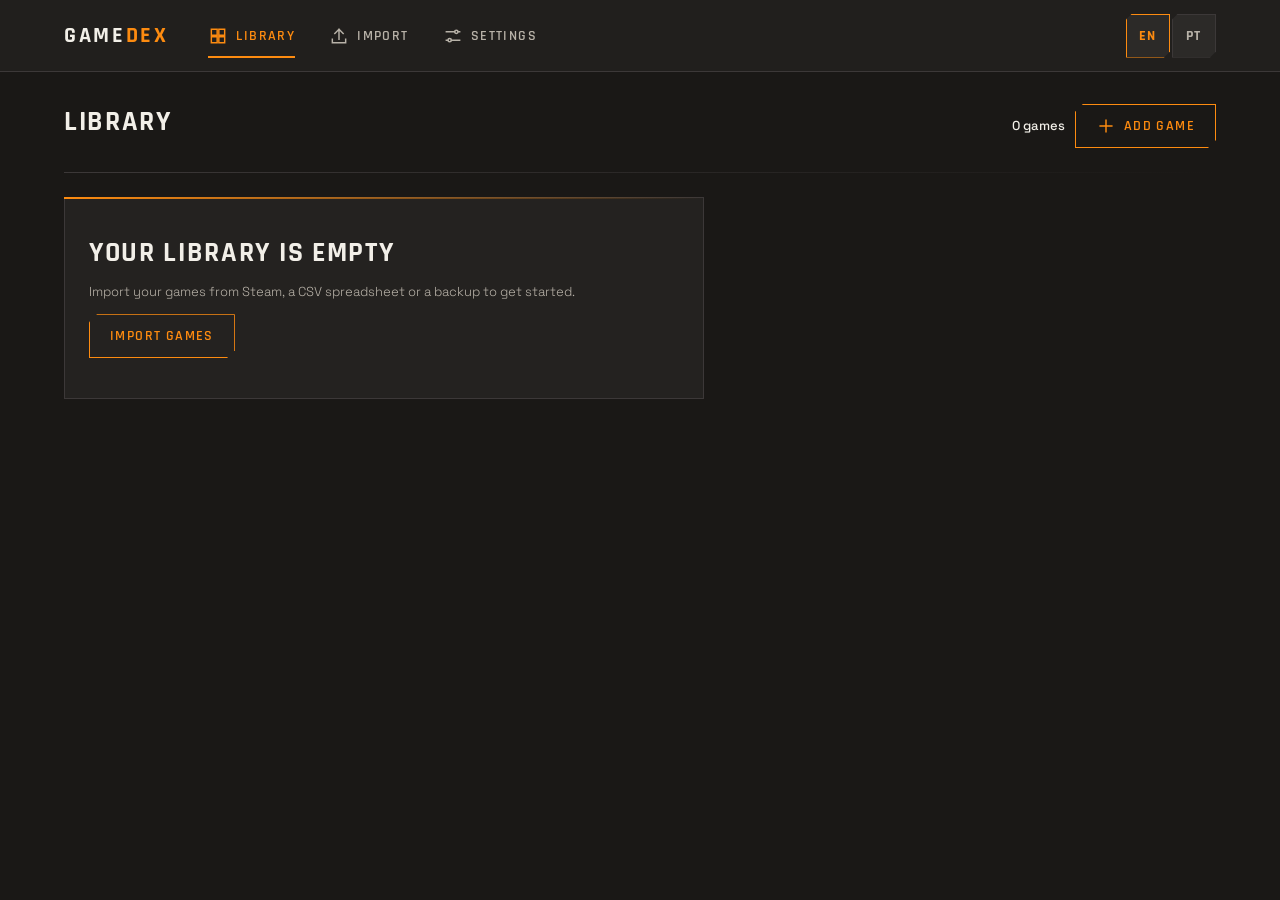
==== index.html @ 791f2aa4 "gamedex: app estático, Worker Steam e credenciais próprias do usuário Co-Authored-By: Claude Sonnet " ====
<!doctype html>
<html lang="pt-BR" data-theme="dark">
<head>
  <meta charset="utf-8">
  <meta name="viewport" content="width=device-width, initial-scale=1">
  <title>Gamedex</title>
  <link rel="preconnect" href="https://fonts.googleapis.com">
  <link rel="preconnect" href="https://fonts.gstatic.com" crossorigin>
  <link href="https://fonts.googleapis.com/css2?family=Rajdhani:wght@400;500;600;700&family=Space+Grotesk:wght@300;400;500;600&display=swap" rel="stylesheet">
  <link rel="stylesheet" href="css/tokens.css">
  <link rel="stylesheet" href="css/base.css">
  <link rel="stylesheet" href="css/components.css">
</head>
<body>
  <a class="skip-link" href="#view" data-i18n="app.skip"></a>

  <header class="nav">
    <a class="wordmark" href="#/">GAME<span>DEX</span></a>
    <nav class="nav__links" aria-label="" data-i18n-attr="aria-label:nav.label">
      <a class="nav-link" href="#/" data-route="library">
        <svg class="icon" viewBox="0 0 24 24" aria-hidden="true" focusable="false"><path d="M4 4h7v7H4zM13 4h7v7h-7zM4 13h7v7H4zM13 13h7v7h-7z"/></svg>
        <span data-i18n="nav.library"></span>
      </a>
      <a class="nav-link" href="#/import" data-route="import">
        <svg class="icon" viewBox="0 0 24 24" aria-hidden="true" focusable="false"><path d="M12 16V4M7 9l5-5 5 5M4 16v4h16v-4"/></svg>
        <span data-i18n="nav.import"></span>
      </a>
      <a class="nav-link" href="#/settings" data-route="settings">
        <svg class="icon" viewBox="0 0 24 24" aria-hidden="true" focusable="false"><path d="M4 7h10M18 7h2M4 17h2M10 17h10"/><circle cx="16" cy="7" r="2"/><circle cx="8" cy="17" r="2"/></svg>
        <span data-i18n="nav.settings"></span>
      </a>
    </nav>
    <div class="nav__right">
      <div class="lang-toggle" role="group">
        <button type="button" class="cut-a-6 is-chamfered" data-lang="en" aria-pressed="false">EN</button>
        <button type="button" class="cut-a-6 is-chamfered" data-lang="pt" aria-pressed="false">PT</button>
      </div>
    </div>
  </header>

  <div class="shell">
    <div class="shell__inner">
      <section id="filters" class="panel panel--live" hidden aria-label="" data-i18n-attr="aria-label:filters.title"></section>
      <main id="view" tabindex="-1"></main>
    </div>
  </div>

  <script type="module" src="js/app.js"></script>
</body>
</html>
---- css/tokens.css ----
/* ELLOS — tokens (tema único: escuro). Fonte: DESIGN-SYSTEM.md.
   Regra dura: CSS de componente nunca redefine um token. Sem @import/url(). */
:root {
  color-scheme: dark;

  /* Núcleo */
  --accent: #FD8B10;
  --accent-text: #FD8B10;
  --on-accent: #1A1816;
  --accent-dim: rgba(253, 139, 16, 0.12);

  /* Superfícies e texto */
  --bg: #1A1816;
  --bg-secondary: #211F1D;
  --surface: #242220;
  --surface-2: #2C2A28;
  --border: #3C3838;
  --border-strong: #FD8B10;
  --text-primary: #F2EFE8;
  --text-secondary: #B8B2A8;
  --text-muted: #918A83;

  /* Selos de loja — paleta categórica (L e C fixos, só a matiz varia) */
  --store-steam: oklch(0.78 0.115 250);
  --store-epic: oklch(0.78 0.115 305);
  --store-gog: oklch(0.78 0.115 25);
  --store-ubisoft: oklch(0.78 0.115 165);
  --store-ea: oklch(0.78 0.115 55);
  --store-amazon: oklch(0.78 0.115 130);
  --store-other: var(--text-muted);

  /* Tipografia */
  --font-display: 'Rajdhani', 'Arial Narrow', sans-serif;
  --font-body: 'Space Grotesk', system-ui, sans-serif;

  /* Espaçamento */
  --sp-1: 2px;  --sp-2: 4px;  --sp-3: 6px;  --sp-4: 8px;  --sp-5: 10px;
  --sp-6: 12px; --sp-7: 16px; --sp-8: 20px; --sp-9: 24px; --sp-10: 32px;
  --sp-11: 40px; --sp-12: 48px; --sp-13: 64px; --sp-14: 80px;

  /* Estrutura */
  --nav-h: 72px;
  --gutter: clamp(24px, 5vw, 80px);
  --section-gap: clamp(80px, 12vw, 160px);

  /* Movimento */
  --ease: cubic-bezier(0.25, 0.46, 0.45, 0.94);
  --dur: 0.3s;
  --dur-media: 0.6s;
}

@media (prefers-reduced-motion: reduce) {
  *, *::before, *::after {
    animation-duration: 0.01ms !important;
    animation-iteration-count: 1 !important;
    transition-duration: 0.01ms !important;
    scroll-behavior: auto !important;
  }
}
---- css/base.css ----
/* Reset, tipografia, layout, foco. */
*, *::before, *::after { box-sizing: border-box; }
* { margin: 0; }

html {
  background: var(--bg);
  color: var(--text-primary);
  -webkit-text-size-adjust: 100%;
}

body {
  min-height: 100vh;
  font-family: var(--font-body);
  font-weight: 300;
  font-size: 13px;
  line-height: 1.65;
  background-color: var(--bg);
}

img, svg { display: block; max-width: 100%; }
button, input, select, textarea { font: inherit; color: inherit; }
button { cursor: pointer; }
a { color: inherit; text-decoration: none; }
ul, ol { padding: 0; list-style: none; }
[hidden] { display: none !important; }

/* Foco — o chanfrado perde outline/box-shadow externo, então usa anel interno */
:focus-visible { outline: 2px solid var(--accent); outline-offset: 3px; }
.is-chamfered:focus-visible {
  outline: none;
  box-shadow: inset 0 0 0 2px var(--accent);
}

.visually-hidden {
  position: absolute; width: 1px; height: 1px; padding: 0; margin: -1px;
  overflow: hidden; clip: rect(0 0 0 0); white-space: nowrap; border: 0;
}

.skip-link {
  position: fixed; top: var(--sp-4); left: var(--sp-4); z-index: 100;
  padding: var(--sp-5) var(--sp-7);
  background: var(--surface-2); color: var(--accent-text);
  font: 700 14px/1 var(--font-display); letter-spacing: 0.1em; text-transform: uppercase;
  transform: translateY(-200%);
}
.skip-link:focus { transform: none; }

/* Tipografia */
.t-heading {
  font-family: var(--font-display); font-weight: 700; text-transform: uppercase;
  font-size: clamp(20px, 2.5vw, 28px); letter-spacing: 0.06em; line-height: 1.1;
}
.t-label {
  font-family: var(--font-display); font-weight: 600; text-transform: uppercase;
  font-size: 10px; letter-spacing: 0.14em; color: var(--accent-text);
}
.t-section {
  font-family: var(--font-display); font-weight: 700; text-transform: uppercase;
  font-size: 11px; letter-spacing: 0.18em; color: var(--accent-text);
}
.t-body { font-size: 13px; font-weight: 300; line-height: 1.65; color: var(--text-secondary); }
.t-data { font-size: 13px; font-weight: 500; color: var(--text-primary); }
.measure { max-width: 600px; }

/* Divisor de seção */
.divider { height: 1px; border: 0; background: linear-gradient(90deg, var(--border), transparent); }

/* Shell */
.nav {
  position: sticky; top: 0; z-index: 50;
  height: var(--nav-h);
  display: flex; align-items: center; justify-content: space-between; gap: var(--sp-9);
  padding-inline: var(--gutter);
  background-color: var(--bg-secondary);
  border-bottom: 1px solid var(--border);
}
.wordmark {
  font-family: var(--font-display); font-weight: 700; font-size: 22px;
  letter-spacing: 0.12em; text-transform: uppercase; line-height: 1;
  display: inline-flex; align-items: center; min-height: 44px;
}
.wordmark span { color: var(--accent-text); }
.nav__links { display: flex; align-items: stretch; gap: var(--sp-1); margin-inline-end: auto; }
.nav__right { display: flex; align-items: center; gap: var(--sp-7); }

.shell { padding-inline: var(--gutter); padding-block: var(--sp-10) var(--sp-13); }
.shell__inner { display: grid; grid-template-columns: minmax(0, 1fr); gap: var(--sp-9); max-width: 1400px; margin-inline: auto; }
.view { display: grid; grid-template-columns: minmax(0, 1fr); gap: var(--sp-9); align-content: start; min-width: 0; }
.view--narrow { max-width: 900px; }
.view-head { display: flex; align-items: baseline; justify-content: space-between; flex-wrap: wrap; gap: var(--sp-5) var(--sp-9); }
.view-head h1:focus { outline: none; }
.stack { display: grid; grid-template-columns: minmax(0, 1fr); gap: var(--sp-7); }
.row { display: flex; flex-wrap: wrap; align-items: center; gap: var(--sp-5); }

@media (max-width: 1100px) { .shell { padding-block: var(--sp-9) var(--sp-12); } }

/* Mobile: navegação vira barra inferior */
@media (max-width: 600px) {
  .nav { padding-inline: var(--sp-7); gap: var(--sp-5); }
  .wordmark { font-size: 20px; }
  .nav__links {
    position: fixed; inset: auto 0 0 0; z-index: 50; margin: 0;
    background-color: var(--bg-secondary); border-top: 1px solid var(--border);
  }
  .nav__links > * { flex: 1; }
  .shell { padding-inline: var(--sp-7); padding-bottom: calc(var(--sp-12) + 56px); }
}
---- css/components.css ----
/* Componentes ELLOS. Cantos = chanfro 45° via clip-path (corte A / corte B). */

/* ---- Cortes ---- */
.cut-a-4, .cut-a-6, .cut-a-8 {
  clip-path: polygon(
    var(--cut) 0%, 100% 0%,
    100% calc(100% - var(--cut)), calc(100% - var(--cut)) 100%,
    0% 100%, 0% var(--cut)
  );
}
.cut-a-4 { --cut: 4px; }
.cut-a-6 { --cut: 6px; }
.cut-a-8 { --cut: 8px; }
.cut-b-24 {
  clip-path: polygon(0 0, calc(100% - 24px) 0, 100% 24px, 100% 100%, 24px 100%, 0 calc(100% - 24px));
}

/* ---- Botão ---- */
.btn {
  display: inline-flex; align-items: center; justify-content: center; gap: var(--sp-4);
  min-height: 44px; min-width: 44px; padding: 0 var(--sp-8);
  font-family: var(--font-display); font-weight: 600; font-size: 14px;
  letter-spacing: 0.1em; text-transform: uppercase; line-height: 1;
  color: var(--text-primary);
  background-color: var(--surface-2);
  border: 1px solid var(--border);
  transition: background-color var(--dur) var(--ease), border-color var(--dur) var(--ease), color var(--dur) var(--ease);
}
.btn:hover { background-color: var(--accent-dim); border-color: var(--accent); }
.btn--primary { color: var(--accent-text); background-color: transparent; border-color: var(--accent); }
.btn--primary:hover { background-color: var(--accent-dim); }
.btn--ghost { background-color: transparent; border-color: transparent; }
.btn--ghost:hover { border-color: var(--border); background-color: var(--accent-dim); }
.btn:disabled, .btn[aria-disabled="true"] { opacity: 0.45; cursor: not-allowed; }
.btn:disabled:hover { background-color: var(--surface-2); border-color: var(--border); }
.btn--icon { padding: 0; width: 44px; }
.btn[aria-pressed="true"] { color: var(--accent-text); border-color: var(--accent); }

/* ---- Ícones ---- */
.icon { width: 20px; height: 20px; flex: none; fill: none; stroke: currentColor; stroke-width: 1.75; stroke-linecap: square; stroke-linejoin: miter; }
.icon--fill { fill: currentColor; stroke: none; }

/* ---- Nav link ---- */
.nav-link {
  position: relative; display: inline-flex; align-items: center; justify-content: center; gap: var(--sp-4);
  min-height: 44px; min-width: 44px; padding: 0 var(--sp-7);
  font-family: var(--font-display); font-weight: 600; font-size: 14px;
  letter-spacing: 0.1em; text-transform: uppercase; line-height: 1;
  color: var(--text-secondary);
  transition: color var(--dur) var(--ease), background-color var(--dur) var(--ease);
}
.nav-link:hover { color: var(--text-primary); background-color: var(--accent-dim); }
.nav-link[aria-current="page"] { color: var(--accent-text); }
.nav-link[aria-current="page"]::after {
  content: ""; position: absolute; left: var(--sp-7); right: var(--sp-7); bottom: 0; height: 2px; background: var(--accent);
}
@media (max-width: 600px) {
  .nav-link { flex-direction: column; gap: var(--sp-2); min-height: 56px; font-size: 10px; letter-spacing: 0.14em; padding: 0 var(--sp-3); }
  .nav-link[aria-current="page"]::after { top: 0; bottom: auto; left: 0; right: 0; }
}

/* ---- Toggle EN | PT ---- */
.lang-toggle { display: inline-flex; gap: var(--sp-1); }
.lang-toggle button {
  min-height: 44px; min-width: 44px; padding: 0 var(--sp-5);
  font-family: var(--font-display); font-weight: 700; font-size: 14px; letter-spacing: 0.1em; line-height: 1;
  color: var(--text-secondary); background-color: var(--surface-2); border: 1px solid var(--border);
  transition: color var(--dur) var(--ease), border-color var(--dur) var(--ease), background-color var(--dur) var(--ease);
}
.lang-toggle button:hover { background-color: var(--accent-dim); }
.lang-toggle button[aria-pressed="true"] { color: var(--accent-text); border-color: var(--accent); }
@media (max-width: 600px) { .lang-toggle button { padding: 0 var(--sp-3); } }

/* ---- Chip / selo ---- */
.chip {
  display: inline-flex; align-items: center; gap: var(--sp-3);
  height: 22px; padding: 0 var(--sp-4);
  font-family: var(--font-display); font-weight: 700; font-size: 10px; letter-spacing: 0.14em; text-transform: uppercase; line-height: 1;
  color: var(--text-secondary); background-color: transparent; border: 1px solid var(--border);
  white-space: nowrap;
}
.chip--store {
  color: var(--store);
  background-color: color-mix(in srgb, var(--store) 8%, transparent);
  border-color: color-mix(in srgb, var(--store) 32%, transparent);
}
.chip--steam { --store: var(--store-steam); }
.chip--epic { --store: var(--store-epic); }
.chip--gog { --store: var(--store-gog); }
.chip--ubisoft { --store: var(--store-ubisoft); }
.chip--ea { --store: var(--store-ea); }
.chip--amazon { --store: var(--store-amazon); }
.chip--other { --store: var(--store-other); }
.chip--playing { color: var(--accent-text); border-color: var(--accent); }

/* Chip de filtro (botão, alvo 44px) */
.chip-btn {
  display: inline-flex; align-items: center; gap: var(--sp-4);
  min-height: 44px; padding: 0 var(--sp-7);
  font-family: var(--font-display); font-weight: 700; font-size: 12px; letter-spacing: 0.12em; text-transform: uppercase; line-height: 1;
  color: var(--text-secondary); background-color: transparent; border: 1px solid var(--border);
  transition: color var(--dur) var(--ease), border-color var(--dur) var(--ease), background-color var(--dur) var(--ease);
}
.chip-btn:hover { background-color: var(--accent-dim); }
.chip-btn[aria-pressed="true"] { color: var(--accent-text); border-color: var(--accent); }
.chip-btn__count { font-family: var(--font-body); font-weight: 500; font-size: 11px; letter-spacing: 0; color: var(--text-muted); }

/* ---- Campo ---- */
.field { display: grid; gap: var(--sp-3); }
.field__label { font-family: var(--font-display); font-weight: 600; font-size: 10px; letter-spacing: 0.14em; text-transform: uppercase; color: var(--accent-text); }
.field__error { font-size: 13px; color: var(--text-primary); }
.input {
  width: 100%; min-height: 44px; padding: 0 var(--sp-7);
  font-family: var(--font-body); font-weight: 400; font-size: 14px;
  color: var(--text-primary); background-color: var(--surface); border: 1px solid var(--border);
  transition: border-color var(--dur) var(--ease), background-color var(--dur) var(--ease);
}
.input::placeholder { color: var(--text-muted); opacity: 1; }
.input:hover { border-color: var(--text-muted); }
.input[aria-invalid="true"] { border-color: var(--accent); }

/* ---- Painéis (quadrados) ---- */
.panel { position: relative; background-color: var(--surface); border: 1px solid var(--border); padding: var(--sp-9); }
.panel--live::before {
  content: ""; position: absolute; top: -1px; left: -1px; right: -1px; height: 2px;
  background: linear-gradient(90deg, var(--accent), transparent);
}

/* ---- Card + grade (gap 2px) ---- */
.grid { display: grid; gap: 2px; grid-template-columns: repeat(auto-fill, minmax(168px, 1fr)); }
.card {
  position: relative; display: flex; flex-direction: column; min-width: 0; overflow: hidden;
  background-color: var(--surface); border: 1px solid var(--border);
  transition: border-color var(--dur) var(--ease), background-color var(--dur) var(--ease);
}
.card::before {
  content: ""; position: absolute; top: 0; left: 0; z-index: 2; width: 24px; height: 24px;
  background: var(--accent); clip-path: polygon(0 0, 100% 0, 0 100%);
  opacity: 0; transition: opacity var(--dur) var(--ease); pointer-events: none;
}
.card:hover, .card:focus-within { background-color: var(--surface-2); }
.card:hover::before, .card:focus-within::before { opacity: 1; }
.card__cover { position: relative; aspect-ratio: 2 / 3; overflow: hidden; background-color: var(--bg-secondary); }
.card__cover img { width: 100%; height: 100%; object-fit: cover; transition: transform var(--dur-media) var(--ease); }
.card:hover .card__cover img, .card:focus-within .card__cover img { transform: scale(1.04); }
.card__body { display: grid; gap: var(--sp-4); padding: var(--sp-6) var(--sp-6) var(--sp-7); }
.card__title {
  font-family: var(--font-display); font-weight: 700; font-size: 15px; letter-spacing: 0.06em; text-transform: uppercase; line-height: 1.15;
  display: -webkit-box; -webkit-line-clamp: 2; -webkit-box-orient: vertical; overflow: hidden; overflow-wrap: anywhere;
}
.card__meta { display: flex; flex-wrap: wrap; gap: var(--sp-2); }
.card__link { position: absolute; inset: 0; z-index: 1; }

/* Placeholder de capa ausente — único preenchimento laranja cheio permitido */
.cover-ph {
  width: 100%; height: 100%; display: grid; place-items: center; padding: var(--sp-7);
  background-color: var(--accent); color: var(--on-accent); text-align: center;
  font-family: var(--font-display); font-weight: 700; font-size: 18px; letter-spacing: 0.06em; text-transform: uppercase; line-height: 1.1;
  overflow-wrap: anywhere;
}

/* ---- Estados de tela ---- */
.state { display: grid; justify-items: start; gap: var(--sp-6); padding: var(--sp-11) var(--sp-9); max-width: 640px; }
.state__title { font-family: var(--font-display); font-weight: 700; font-size: clamp(20px, 2.5vw, 28px); letter-spacing: 0.06em; text-transform: uppercase; line-height: 1.1; }
.loader { position: relative; height: 2px; width: 100%; max-width: 240px; background: linear-gradient(90deg, var(--border), transparent); overflow: hidden; }
.loader::after {
  content: ""; position: absolute; inset: 0 auto 0 0; width: 40%; background: var(--accent);
  animation: scan 2s linear infinite;
}
@keyframes scan { from { transform: translateX(-100%); } to { transform: translateX(250%); } }

/* ---- Notas (estrelas) ---- */
.stars { display: inline-flex; gap: var(--sp-1); color: var(--accent-text); }
.stars .icon { width: 16px; height: 16px; }
.stars .is-off { color: var(--border); }

.card__fav { position: absolute; top: var(--sp-4); right: var(--sp-4); z-index: 1; color: var(--accent-text); }
.card__fav .icon { width: 16px; height: 16px; }
.chip__count { font-family: var(--font-body); font-weight: 500; letter-spacing: 0; }

/* ---- Filtros ---- */
.filters { display: grid; gap: var(--sp-7); }
.filters__top { display: grid; grid-template-columns: minmax(0, 1fr) auto; gap: var(--sp-7); align-items: end; }
.search { position: relative; }
.search .icon { position: absolute; left: var(--sp-6); top: 50%; transform: translateY(-50%); color: var(--text-muted); pointer-events: none; }
.search .input { padding-left: var(--sp-12); }
.fgroup { display: grid; gap: var(--sp-3); }
.filters__foot { justify-content: space-between; }
select.input { width: auto; min-width: 160px; }
.dir-icon { transition: transform var(--dur) var(--ease); }
.is-asc .dir-icon { transform: rotate(180deg); }
.more-icon { transition: transform var(--dur) var(--ease); }
[data-role="more"][aria-expanded="true"] .more-icon { transform: rotate(180deg); }
@media (max-width: 600px) { .filters__top { grid-template-columns: minmax(0, 1fr); } select.input { flex: 1; } }

/* ---- Detalhe / formulário ---- */
.detail { display: grid; grid-template-columns: minmax(0, 1fr); gap: var(--sp-10); align-items: start; }
@media (min-width: 900px) { .detail { grid-template-columns: 280px minmax(0, 1fr); } .detail__side { position: sticky; top: calc(var(--nav-h) + var(--sp-9)); } }
.detail__side { display: grid; gap: var(--sp-7); }
.detail__main { max-width: 760px; }
.detail__cover { aspect-ratio: 2 / 3; max-width: 280px; background-color: var(--bg-secondary); overflow: hidden; }
.detail__cover img { width: 100%; height: 100%; object-fit: cover; }
.fgrid { display: grid; grid-template-columns: repeat(auto-fit, minmax(180px, 1fr)); gap: var(--sp-7); }
.input--area { padding: var(--sp-5) var(--sp-7); resize: vertical; line-height: 1.65; }
.status-line { min-height: 1.65em; }
.own, .linkrow { display: grid; gap: var(--sp-6); padding: var(--sp-7); background-color: var(--surface); border: 1px solid var(--border); }
.own { grid-template-columns: repeat(auto-fit, minmax(150px, 1fr)); align-items: end; }
.own > .row, .own > .own__last { grid-column: 1 / -1; }
.linkrow { grid-template-columns: repeat(auto-fit, minmax(150px, 1fr)) 44px; align-items: end; }
.rating { display: flex; flex-wrap: wrap; align-items: center; gap: var(--sp-1); }
.rating__star { display: grid; place-items: center; width: 44px; height: 44px; padding: 0; color: var(--accent-text); background-color: transparent; border: 1px solid var(--border); transition: background-color var(--dur) var(--ease); }
.rating__star:hover { background-color: var(--accent-dim); }
.rating__star .icon { width: 20px; height: 20px; }
.rating__star[aria-checked="false"] .icon { color: var(--text-muted); }
.cover-results { display: grid; gap: var(--sp-2); }
.cover-pick { display: grid; grid-template-columns: 44px minmax(0, 1fr); gap: var(--sp-5); align-items: center; min-height: 66px; padding: 0; text-align: left; color: var(--text-primary); background-color: var(--surface); border: 1px solid var(--border); }
.cover-pick:hover { background-color: var(--accent-dim); border-color: var(--accent); }
.cover-pick img { width: 44px; height: 66px; object-fit: cover; }
.cover-pick span { padding-right: var(--sp-5); font-size: 13px; font-weight: 500; overflow-wrap: anywhere; }
.confirm { display: grid; gap: var(--sp-6); }

/* ---- Importar / Ajustes ---- */
.stats { display: grid; grid-template-columns: repeat(auto-fit, minmax(120px, 1fr)); gap: 2px; }
.stat { display: grid; gap: var(--sp-2); padding: var(--sp-7); background-color: var(--surface-2); border: 1px solid var(--border); }
.stat__n { font-family: var(--font-display); font-weight: 700; font-size: 28px; letter-spacing: 0.06em; line-height: 1; }
.errlist { display: grid; gap: var(--sp-1); max-height: 280px; overflow: auto; }
.errlist li { padding: var(--sp-4) var(--sp-6); background-color: var(--bg-secondary); border-left: 2px solid var(--border); }
.bar { height: 2px; background: var(--border); }
.bar span { display: block; height: 100%; background: var(--accent); transition: width var(--dur) var(--ease); }
.choice { display: flex; gap: var(--sp-6); align-items: flex-start; min-height: 44px; padding: var(--sp-6) var(--sp-7); background-color: var(--surface); border: 1px solid var(--border); cursor: pointer; }
.choice:has(input:checked) { border-color: var(--accent); }
.choice input { width: 20px; height: 20px; margin: 2px 0 0; accent-color: var(--accent); flex: none; }
.choice > span { display: grid; gap: var(--sp-1); }
.choice__title { font-family: var(--font-display); font-weight: 700; font-size: 14px; letter-spacing: 0.1em; text-transform: uppercase; }
.warn { display: flex; align-items: center; gap: var(--sp-4); font-weight: 500; color: var(--accent-text); }
.flip { transform: rotate(180deg); }
.state--error { padding: var(--sp-9); background-color: var(--surface); border: 1px solid var(--border); border-left: 2px solid var(--accent); }
.field__error { display: flex; align-items: center; gap: var(--sp-4); }
label.btn { cursor: pointer; }
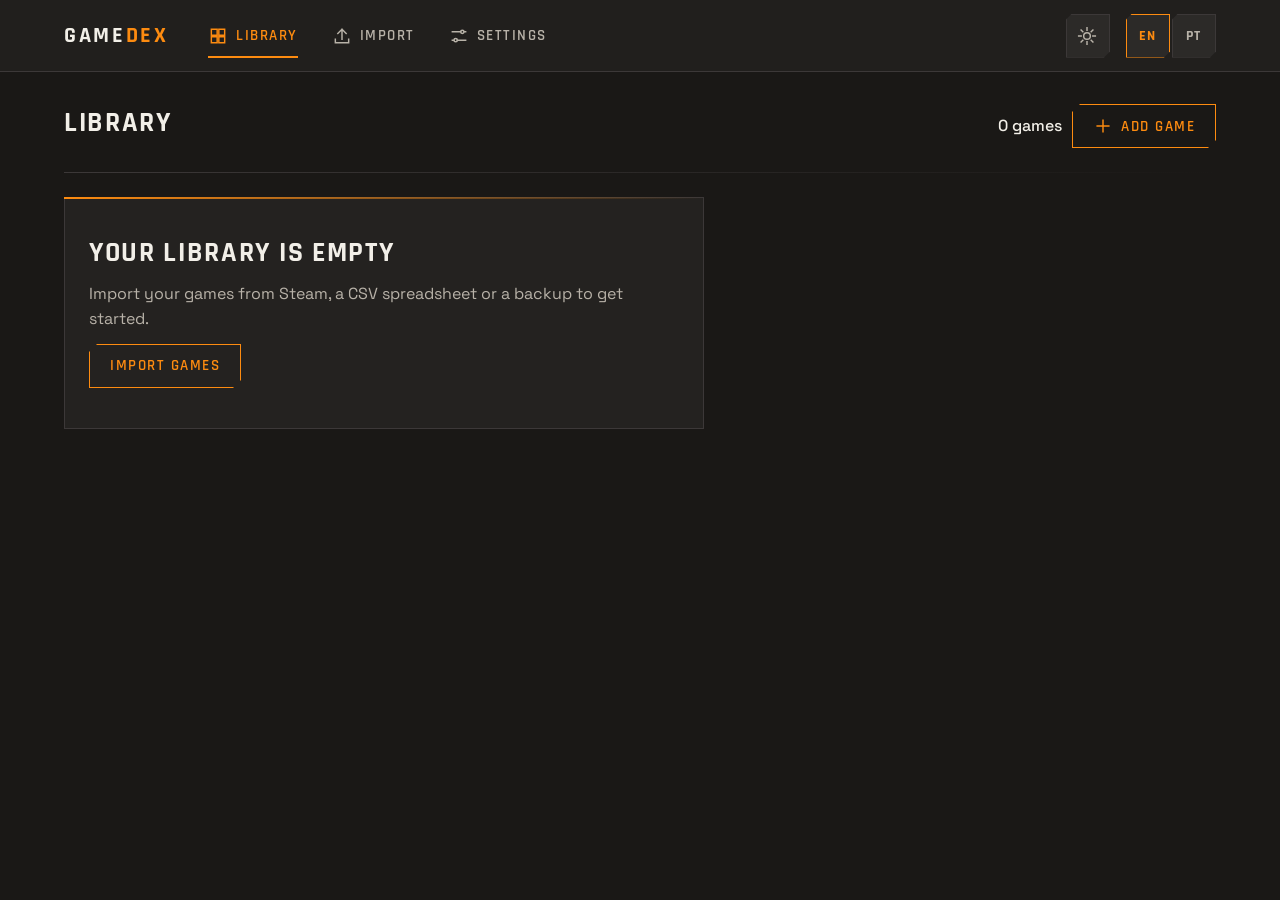
==== commit d74c53ea: "Tema claro com alternância e escolha salva no backup Co-Authored-By: Claude Sonnet 5.5 <noreply@anth" ====
--- a/index.html
+++ b/index.html
@@ -4,6 +4,7 @@
   <meta charset="utf-8">
   <meta name="viewport" content="width=device-width, initial-scale=1">
   <title>Gamedex</title>
+  <script>try{var t=localStorage.getItem('portfolio-theme');if(t==='light'||t==='dark')document.documentElement.setAttribute('data-theme',t)}catch(e){}</script>
   <link rel="preconnect" href="https://fonts.googleapis.com">
   <link rel="preconnect" href="https://fonts.gstatic.com" crossorigin>
   <link href="https://fonts.googleapis.com/css2?family=Rajdhani:wght@400;500;600;700&family=Space+Grotesk:wght@300;400;500;600&display=swap" rel="stylesheet">
@@ -31,6 +32,7 @@
       </a>
     </nav>
     <div class="nav__right">
+      <div class="seg-toggle"><button type="button" class="cut-a-6 is-chamfered" data-theme-toggle aria-pressed="false"></button></div>
       <div class="lang-toggle" role="group">
         <button type="button" class="cut-a-6 is-chamfered" data-lang="en" aria-pressed="false">EN</button>
         <button type="button" class="cut-a-6 is-chamfered" data-lang="pt" aria-pressed="false">PT</button>
--- a/css/tokens.css
+++ b/css/tokens.css
@@ -1,4 +1,4 @@
-/* ELLOS — tokens (tema único: escuro). Fonte: DESIGN-SYSTEM.md.
+/* ELLOS — tokens (escuro por padrão; claro em [data-theme="light"]). Fonte: DESIGN-SYSTEM.md.
    Regra dura: CSS de componente nunca redefine um token. Sem @import/url(). */
 :root {
   color-scheme: dark;
@@ -18,7 +18,7 @@
   --border-strong: #FD8B10;
   --text-primary: #F2EFE8;
   --text-secondary: #B8B2A8;
-  --text-muted: #918A83;
+  --text-muted: #A39C94;
 
   /* Selos de loja — paleta categórica (L e C fixos, só a matiz varia) */
   --store-steam: oklch(0.78 0.115 250);
@@ -47,6 +47,33 @@
   --ease: cubic-bezier(0.25, 0.46, 0.45, 0.94);
   --dur: 0.3s;
   --dur-media: 0.6s;
+
+  /* Fundo atrás de modais */
+  --overlay: rgba(26, 24, 22, 0.82);
+}
+
+/* Tema claro. Mesmos nomes de token, só os valores mudam. `--accent-text` fica mais escuro que o laranja da marca
+   (#FD8B10 sobre o fundo claro dá 2:1, ilegível): #9A4F00 passa de 4,5:1 em todas as superfícies. Traços e
+   preenchimentos continuam no laranja da marca. */
+:root[data-theme="light"] {
+  color-scheme: light;
+  --accent-text: #9A4F00;
+  --bg: #F0EEEB;
+  --bg-secondary: #E4E2DE;
+  --surface: #FFFFFF;
+  --surface-2: #E8E5E0;
+  --border: #C8C4BC;
+  --border-strong: #3C3838;
+  --text-primary: #1A1816;
+  --text-secondary: #3C3838;
+  --text-muted: #635F5B;
+  --store-steam: oklch(0.50 0.105 250);
+  --store-epic: oklch(0.50 0.105 305);
+  --store-gog: oklch(0.50 0.105 25);
+  --store-ubisoft: oklch(0.50 0.105 165);
+  --store-ea: oklch(0.50 0.105 55);
+  --store-amazon: oklch(0.50 0.105 130);
+  --overlay: rgba(26, 24, 22, 0.55);
 }
 
 @media (prefers-reduced-motion: reduce) {
--- a/css/base.css
+++ b/css/base.css
@@ -11,9 +11,9 @@
 body {
   min-height: 100vh;
   font-family: var(--font-body);
-  font-weight: 300;
-  font-size: 13px;
-  line-height: 1.65;
+  font-weight: 400;
+  font-size: 16px;
+  line-height: 1.6;
   background-color: var(--bg);
 }
 
@@ -52,14 +52,16 @@
 }
 .t-label {
   font-family: var(--font-display); font-weight: 600; text-transform: uppercase;
-  font-size: 10px; letter-spacing: 0.14em; color: var(--accent-text);
+  font-size: 12px; letter-spacing: 0.12em; color: var(--accent-text);
 }
 .t-section {
   font-family: var(--font-display); font-weight: 700; text-transform: uppercase;
-  font-size: 11px; letter-spacing: 0.18em; color: var(--accent-text);
+  font-size: 14px; letter-spacing: 0.12em; color: var(--accent-text);
 }
-.t-body { font-size: 13px; font-weight: 300; line-height: 1.65; color: var(--text-secondary); }
-.t-data { font-size: 13px; font-weight: 500; color: var(--text-primary); }
+.t-body { font-size: 16px; font-weight: 400; line-height: 1.6; color: var(--text-secondary); }
+.t-data { font-size: 16px; font-weight: 500; color: var(--text-primary); }
+/* Dica / aviso / status: frase de verdade, em corpo normal (nunca caixa-alta de 10px). */
+.t-hint { font-size: 14px; font-weight: 400; line-height: 1.55; color: var(--text-secondary); }
 .measure { max-width: 600px; }
 
 /* Divisor de seção */
--- a/css/components.css
+++ b/css/components.css
@@ -19,7 +19,7 @@
 .btn {
   display: inline-flex; align-items: center; justify-content: center; gap: var(--sp-4);
   min-height: 44px; min-width: 44px; padding: 0 var(--sp-8);
-  font-family: var(--font-display); font-weight: 600; font-size: 14px;
+  font-family: var(--font-display); font-weight: 600; font-size: 15px;
   letter-spacing: 0.1em; text-transform: uppercase; line-height: 1;
   color: var(--text-primary);
   background-color: var(--surface-2);
@@ -44,7 +44,7 @@
 .nav-link {
   position: relative; display: inline-flex; align-items: center; justify-content: center; gap: var(--sp-4);
   min-height: 44px; min-width: 44px; padding: 0 var(--sp-7);
-  font-family: var(--font-display); font-weight: 600; font-size: 14px;
+  font-family: var(--font-display); font-weight: 600; font-size: 15px;
   letter-spacing: 0.1em; text-transform: uppercase; line-height: 1;
   color: var(--text-secondary);
   transition: color var(--dur) var(--ease), background-color var(--dur) var(--ease);
@@ -55,27 +55,27 @@
   content: ""; position: absolute; left: var(--sp-7); right: var(--sp-7); bottom: 0; height: 2px; background: var(--accent);
 }
 @media (max-width: 600px) {
-  .nav-link { flex-direction: column; gap: var(--sp-2); min-height: 56px; font-size: 10px; letter-spacing: 0.14em; padding: 0 var(--sp-3); }
+  .nav-link { flex-direction: column; gap: var(--sp-2); min-height: 56px; font-size: 12px; letter-spacing: 0.1em; padding: 0 var(--sp-3); }
   .nav-link[aria-current="page"]::after { top: 0; bottom: auto; left: 0; right: 0; }
 }
 
 /* ---- Toggle EN | PT ---- */
-.lang-toggle { display: inline-flex; gap: var(--sp-1); }
-.lang-toggle button {
+.lang-toggle, .seg-toggle { display: inline-flex; gap: var(--sp-1); }
+.lang-toggle button, .seg-toggle button {
   min-height: 44px; min-width: 44px; padding: 0 var(--sp-5);
   font-family: var(--font-display); font-weight: 700; font-size: 14px; letter-spacing: 0.1em; line-height: 1;
   color: var(--text-secondary); background-color: var(--surface-2); border: 1px solid var(--border);
   transition: color var(--dur) var(--ease), border-color var(--dur) var(--ease), background-color var(--dur) var(--ease);
 }
-.lang-toggle button:hover { background-color: var(--accent-dim); }
-.lang-toggle button[aria-pressed="true"] { color: var(--accent-text); border-color: var(--accent); }
-@media (max-width: 600px) { .lang-toggle button { padding: 0 var(--sp-3); } }
+.lang-toggle button:hover, .seg-toggle button:hover { background-color: var(--accent-dim); }
+.lang-toggle button[aria-pressed="true"], .seg-toggle button[aria-pressed="true"] { color: var(--accent-text); border-color: var(--accent); }
+@media (max-width: 600px) { .lang-toggle button, .seg-toggle button { padding: 0 var(--sp-3); } }
 
 /* ---- Chip / selo ---- */
 .chip {
   display: inline-flex; align-items: center; gap: var(--sp-3);
-  height: 22px; padding: 0 var(--sp-4);
-  font-family: var(--font-display); font-weight: 700; font-size: 10px; letter-spacing: 0.14em; text-transform: uppercase; line-height: 1;
+  height: 26px; padding: 0 var(--sp-5);
+  font-family: var(--font-display); font-weight: 700; font-size: 12px; letter-spacing: 0.12em; text-transform: uppercase; line-height: 1;
   color: var(--text-secondary); background-color: transparent; border: 1px solid var(--border);
   white-space: nowrap;
 }
@@ -97,21 +97,21 @@
 .chip-btn {
   display: inline-flex; align-items: center; gap: var(--sp-4);
   min-height: 44px; padding: 0 var(--sp-7);
-  font-family: var(--font-display); font-weight: 700; font-size: 12px; letter-spacing: 0.12em; text-transform: uppercase; line-height: 1;
+  font-family: var(--font-display); font-weight: 700; font-size: 13px; letter-spacing: 0.1em; text-transform: uppercase; line-height: 1;
   color: var(--text-secondary); background-color: transparent; border: 1px solid var(--border);
   transition: color var(--dur) var(--ease), border-color var(--dur) var(--ease), background-color var(--dur) var(--ease);
 }
 .chip-btn:hover { background-color: var(--accent-dim); }
 .chip-btn[aria-pressed="true"] { color: var(--accent-text); border-color: var(--accent); }
-.chip-btn__count { font-family: var(--font-body); font-weight: 500; font-size: 11px; letter-spacing: 0; color: var(--text-muted); }
+.chip-btn__count { font-family: var(--font-body); font-weight: 500; font-size: 13px; letter-spacing: 0; color: var(--text-muted); }
 
 /* ---- Campo ---- */
 .field { display: grid; gap: var(--sp-3); }
-.field__label { font-family: var(--font-display); font-weight: 600; font-size: 10px; letter-spacing: 0.14em; text-transform: uppercase; color: var(--accent-text); }
-.field__error { font-size: 13px; color: var(--text-primary); }
+.field__label { font-family: var(--font-display); font-weight: 600; font-size: 12px; letter-spacing: 0.12em; text-transform: uppercase; color: var(--accent-text); }
+.field__error { font-size: 15px; color: var(--text-primary); }
 .input {
   width: 100%; min-height: 44px; padding: 0 var(--sp-7);
-  font-family: var(--font-body); font-weight: 400; font-size: 14px;
+  font-family: var(--font-body); font-weight: 400; font-size: 16px;
   color: var(--text-primary); background-color: var(--surface); border: 1px solid var(--border);
   transition: border-color var(--dur) var(--ease), background-color var(--dur) var(--ease);
 }
@@ -145,7 +145,7 @@
 .card:hover .card__cover img, .card:focus-within .card__cover img { transform: scale(1.04); }
 .card__body { display: grid; gap: var(--sp-4); padding: var(--sp-6) var(--sp-6) var(--sp-7); }
 .card__title {
-  font-family: var(--font-display); font-weight: 700; font-size: 15px; letter-spacing: 0.06em; text-transform: uppercase; line-height: 1.15;
+  font-family: var(--font-display); font-weight: 700; font-size: 16px; letter-spacing: 0.06em; text-transform: uppercase; line-height: 1.15;
   display: -webkit-box; -webkit-line-clamp: 2; -webkit-box-orient: vertical; overflow: hidden; overflow-wrap: anywhere;
 }
 .card__meta { display: flex; flex-wrap: wrap; gap: var(--sp-2); }
@@ -190,7 +190,9 @@
 .dir-icon { transition: transform var(--dur) var(--ease); }
 .is-asc .dir-icon { transform: rotate(180deg); }
 .more-icon { transition: transform var(--dur) var(--ease); }
-[data-role="more"][aria-expanded="true"] .more-icon { transform: rotate(180deg); }
+[data-role="more"][aria-expanded="true"] .more-icon, [data-role="adv"][aria-expanded="true"] .more-icon { transform: rotate(180deg); }
+[data-role="adv"] { justify-self: start; }
+[data-role="adv-count"] { color: var(--accent-text); font-weight: 700; }
 @media (max-width: 600px) { .filters__top { grid-template-columns: minmax(0, 1fr); } select.input { flex: 1; } }
 
 /* ---- Detalhe / formulário ---- */
@@ -216,7 +218,7 @@
 .cover-pick { display: grid; grid-template-columns: 44px minmax(0, 1fr); gap: var(--sp-5); align-items: center; min-height: 66px; padding: 0; text-align: left; color: var(--text-primary); background-color: var(--surface); border: 1px solid var(--border); }
 .cover-pick:hover { background-color: var(--accent-dim); border-color: var(--accent); }
 .cover-pick img { width: 44px; height: 66px; object-fit: cover; }
-.cover-pick span { padding-right: var(--sp-5); font-size: 13px; font-weight: 500; overflow-wrap: anywhere; }
+.cover-pick span { padding-right: var(--sp-5); font-size: 14px; font-weight: 500; overflow-wrap: anywhere; }
 .confirm { display: grid; gap: var(--sp-6); }
 
 /* ---- Importar / Ajustes ---- */
@@ -237,3 +239,24 @@
 .state--error { padding: var(--sp-9); background-color: var(--surface); border: 1px solid var(--border); border-left: 2px solid var(--accent); }
 .field__error { display: flex; align-items: center; gap: var(--sp-4); }
 label.btn { cursor: pointer; }
+
+/* ---- Guias em modal (help-modal.js): <dialog> nativo, quadrado, 1px, painel vivo ---- */
+.help-btn { justify-self: start; min-height: 32px; padding-block: 0; padding-inline: var(--sp-3); margin-left: calc(-1 * var(--sp-3)); }
+dialog.help {
+  position: fixed; inset: 0; margin: auto; width: min(640px, calc(100vw - 2 * var(--sp-7))); max-height: calc(100vh - 2 * var(--sp-7));
+  overflow: auto; display: grid; gap: var(--sp-8); padding: var(--sp-9);
+  background-color: var(--surface); color: var(--text-primary); border: 1px solid var(--border);
+}
+dialog.help::before { content: ""; position: absolute; top: -1px; left: -1px; right: -1px; height: 2px; background: linear-gradient(90deg, var(--accent), transparent); }
+dialog.help::backdrop { background-color: var(--overlay); }
+.help__head { display: flex; align-items: flex-start; justify-content: space-between; gap: var(--sp-7); }
+.help__steps { display: grid; gap: var(--sp-7); padding-left: var(--sp-9); margin: 0; }
+.help__steps li { display: grid; gap: var(--sp-4); padding-left: var(--sp-2); }
+.help__steps li::marker { font-family: var(--font-display); font-weight: 700; color: var(--accent-text); }
+.help__code { margin: 0; padding: var(--sp-5) var(--sp-6); background-color: var(--bg); border: 1px solid var(--border); overflow-x: auto; font: 500 14px/1.5 var(--font-body); color: var(--text-primary); }
+.help__link { color: var(--accent-text); text-decoration: underline; text-underline-offset: 3px; overflow-wrap: anywhere; }
+
+/* ---- Troca de tema: suprime transições por um frame (DESIGN-SYSTEM, applyTheme) ---- */
+.theme-switching, .theme-switching *, .theme-switching *::before, .theme-switching *::after { transition: none !important; }
+.seg-toggle { display: inline-flex; }
+.seg-toggle .icon { width: 20px; height: 20px; }
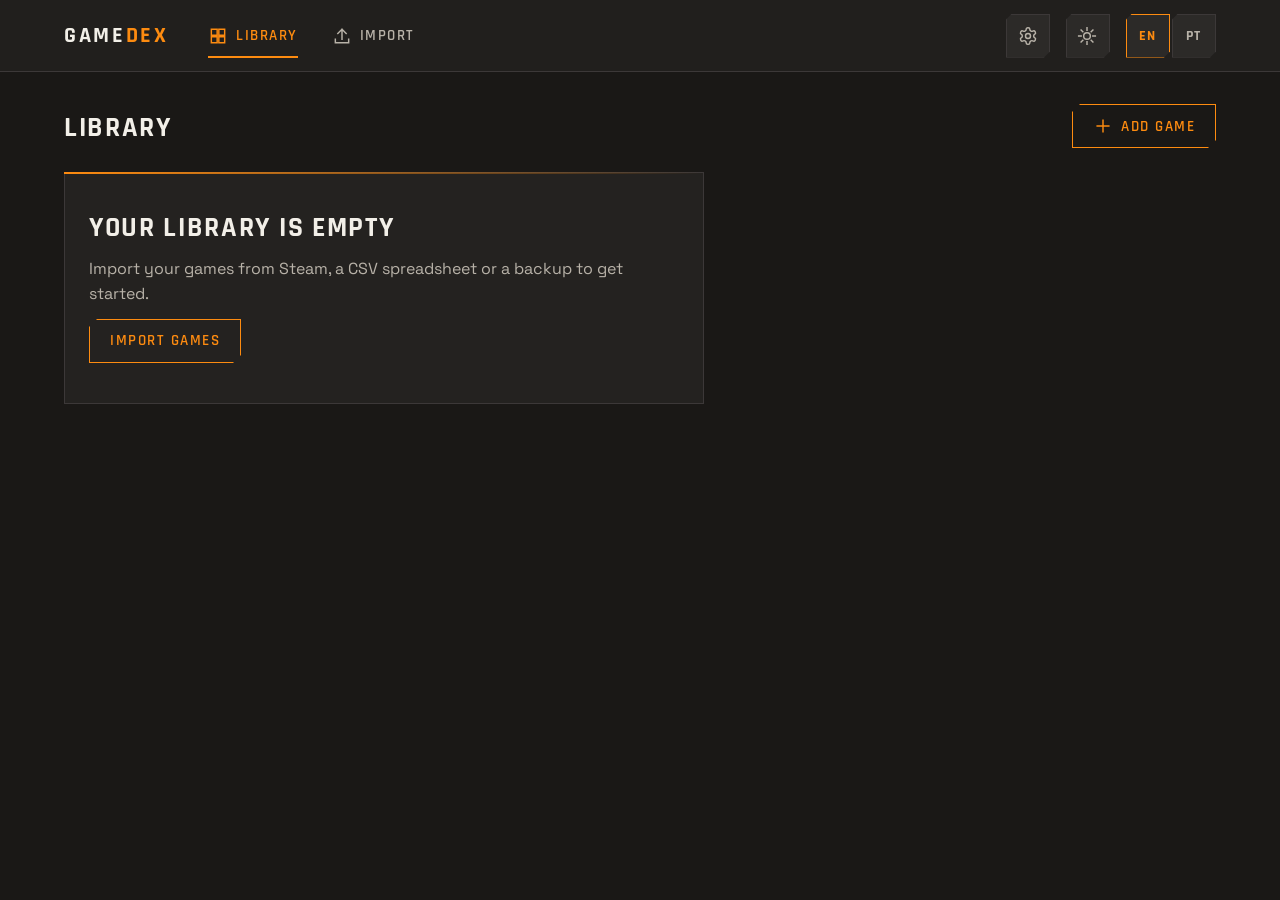
==== commit 3b9b8752: "Biblioteca: abas de loja sempre visiveis, ordenacao unificada, Filtros ao lado da busca, + Nova loja" ====
--- a/index.html
+++ b/index.html
@@ -26,12 +26,11 @@
         <svg class="icon" viewBox="0 0 24 24" aria-hidden="true" focusable="false"><path d="M12 16V4M7 9l5-5 5 5M4 16v4h16v-4"/></svg>
         <span data-i18n="nav.import"></span>
       </a>
-      <a class="nav-link" href="#/settings" data-route="settings">
-        <svg class="icon" viewBox="0 0 24 24" aria-hidden="true" focusable="false"><path d="M4 7h10M18 7h2M4 17h2M10 17h10"/><circle cx="16" cy="7" r="2"/><circle cx="8" cy="17" r="2"/></svg>
-        <span data-i18n="nav.settings"></span>
-      </a>
     </nav>
     <div class="nav__right">
+      <div class="seg-toggle"><a class="icon-link cut-a-6 is-chamfered" href="#/settings" data-route="settings" aria-label="" title="" data-i18n-attr="aria-label:nav.settings;title:nav.settings">
+        <svg class="icon" viewBox="0 0 24 24" aria-hidden="true" focusable="false"><path d="M12.22 2h-.44a2 2 0 0 0-2 2v.18a2 2 0 0 1-1 1.73l-.43.25a2 2 0 0 1-2 0l-.15-.08a2 2 0 0 0-2.73.73l-.22.38a2 2 0 0 0 .73 2.73l.15.1a2 2 0 0 1 1 1.72v.51a2 2 0 0 1-1 1.74l-.15.09a2 2 0 0 0-.73 2.73l.22.38a2 2 0 0 0 2.73.73l.15-.08a2 2 0 0 1 2 0l.43.25a2 2 0 0 1 1 1.73V20a2 2 0 0 0 2 2h.44a2 2 0 0 0 2-2v-.18a2 2 0 0 1 1-1.73l.43-.25a2 2 0 0 1 2 0l.15.08a2 2 0 0 0 2.73-.73l.22-.39a2 2 0 0 0-.73-2.73l-.15-.08a2 2 0 0 1-1-1.74v-.5a2 2 0 0 1 1-1.74l.15-.09a2 2 0 0 0 .73-2.73l-.22-.38a2 2 0 0 0-2.73-.73l-.15.08a2 2 0 0 1-2 0l-.43-.25a2 2 0 0 1-1-1.73V4a2 2 0 0 0-2-2z"/><circle cx="12" cy="12" r="3"/></svg>
+      </a></div>
       <div class="seg-toggle"><button type="button" class="cut-a-6 is-chamfered" data-theme-toggle aria-pressed="false"></button></div>
       <div class="lang-toggle" role="group">
         <button type="button" class="cut-a-6 is-chamfered" data-lang="en" aria-pressed="false">EN</button>
@@ -42,7 +41,6 @@
 
   <div class="shell">
     <div class="shell__inner">
-      <section id="filters" class="panel panel--live" hidden aria-label="" data-i18n-attr="aria-label:filters.title"></section>
       <main id="view" tabindex="-1"></main>
     </div>
   </div>
--- a/css/tokens.css
+++ b/css/tokens.css
@@ -28,6 +28,9 @@
   --store-ea: oklch(0.78 0.115 55);
   --store-amazon: oklch(0.78 0.115 130);
   --store-other: var(--text-muted);
+  /* Lojas criadas pelo usuário: mesmo brilho/croma das fixas, matiz vem do `--h` da loja (paleta fixa) */
+  --store-l: 0.78;
+  --store-c: 0.115;
 
   /* Tipografia */
   --font-display: 'Rajdhani', 'Arial Narrow', sans-serif;
@@ -73,6 +76,8 @@
   --store-ubisoft: oklch(0.50 0.105 165);
   --store-ea: oklch(0.50 0.105 55);
   --store-amazon: oklch(0.50 0.105 130);
+  --store-l: 0.50;
+  --store-c: 0.105;
   --overlay: rgba(26, 24, 22, 0.55);
 }
 
--- a/css/components.css
+++ b/css/components.css
@@ -67,6 +67,13 @@
   color: var(--text-secondary); background-color: var(--surface-2); border: 1px solid var(--border);
   transition: color var(--dur) var(--ease), border-color var(--dur) var(--ease), background-color var(--dur) var(--ease);
 }
+.icon-link {
+  display: inline-flex; align-items: center; justify-content: center; min-height: 44px; min-width: 44px;
+  color: var(--text-secondary); background-color: var(--surface-2); border: 1px solid var(--border);
+  transition: color var(--dur) var(--ease), border-color var(--dur) var(--ease), background-color var(--dur) var(--ease);
+}
+.icon-link:hover { background-color: var(--accent-dim); color: var(--text-primary); }
+.icon-link[aria-current="page"] { color: var(--accent-text); border-color: var(--accent); }
 .lang-toggle button:hover, .seg-toggle button:hover { background-color: var(--accent-dim); }
 .lang-toggle button[aria-pressed="true"], .seg-toggle button[aria-pressed="true"] { color: var(--accent-text); border-color: var(--accent); }
 @media (max-width: 600px) { .lang-toggle button, .seg-toggle button { padding: 0 var(--sp-3); } }
@@ -91,6 +98,7 @@
 .chip--ea { --store: var(--store-ea); }
 .chip--amazon { --store: var(--store-amazon); }
 .chip--other { --store: var(--store-other); }
+.chip--custom { --store: oklch(var(--store-l) var(--store-c) var(--h, 250)); }
 .chip--playing { color: var(--accent-text); border-color: var(--accent); }
 
 /* Chip de filtro (botão, alvo 44px) */
@@ -181,19 +189,24 @@
 /* ---- Filtros ---- */
 .filters { display: grid; gap: var(--sp-7); }
 .filters__top { display: grid; grid-template-columns: minmax(0, 1fr) auto; gap: var(--sp-7); align-items: end; }
+.filters__foot { display: flex; flex-wrap: wrap; align-items: center; justify-content: space-between; gap: var(--sp-5) var(--sp-9); padding-top: var(--sp-5); border-top: 1px solid var(--border); }
 .search { position: relative; }
 .search .icon { position: absolute; left: var(--sp-6); top: 50%; transform: translateY(-50%); color: var(--text-muted); pointer-events: none; }
 .search .input { padding-left: var(--sp-12); }
 .fgroup { display: grid; gap: var(--sp-3); }
-.filters__foot { justify-content: space-between; }
 select.input { width: auto; min-width: 160px; }
 .dir-icon { transition: transform var(--dur) var(--ease); }
 .is-asc .dir-icon { transform: rotate(180deg); }
 .more-icon { transition: transform var(--dur) var(--ease); }
 [data-role="more"][aria-expanded="true"] .more-icon, [data-role="adv"][aria-expanded="true"] .more-icon { transform: rotate(180deg); }
-[data-role="adv"] { justify-self: start; }
 [data-role="adv-count"] { color: var(--accent-text); font-weight: 700; }
-@media (max-width: 600px) { .filters__top { grid-template-columns: minmax(0, 1fr); } select.input { flex: 1; } }
+.adv-icon { display: none; }
+@media (max-width: 600px) {
+  .adv-icon { display: block; }
+  .adv-label { position: absolute; width: 1px; height: 1px; overflow: hidden; clip-path: inset(50%); white-space: nowrap; }
+  select.input { flex: 1; min-width: 0; }
+}
+@media (max-width: 600px) { .filters__foot .row:last-child { flex: 1 1 100%; flex-wrap: nowrap; min-width: 0; } .filters__foot select.input { flex: 1 1 0; min-width: 0; width: 0; } }
 
 /* ---- Detalhe / formulário ---- */
 .detail { display: grid; grid-template-columns: minmax(0, 1fr); gap: var(--sp-10); align-items: start; }
@@ -260,3 +273,30 @@
 .theme-switching, .theme-switching *, .theme-switching *::before, .theme-switching *::after { transition: none !important; }
 .seg-toggle { display: inline-flex; }
 .seg-toggle .icon { width: 20px; height: 20px; }
+
+/* ---- Lojas criadas (Ajustes) ---- */
+.swatches { display: flex; flex-wrap: wrap; gap: var(--sp-3); }
+.swatch { width: 44px; height: 44px; padding: 0; background-color: oklch(var(--store-l) var(--store-c) var(--h, 250)); border: 2px solid transparent; cursor: pointer; }
+.swatch[aria-checked="true"] { border-color: var(--text-primary); outline: 2px solid var(--bg); outline-offset: -4px; }
+.store-row { padding-block: var(--sp-7); border-top: 1px solid var(--border); }
+.store-row:first-of-type { border-top: 0; }
+
+/* ---- Abas de loja ---- */
+.store-strip { display: flex; align-items: center; gap: var(--sp-5); overflow-x: auto; scroll-snap-type: x proximity; padding-block: var(--sp-2); scrollbar-width: thin; }
+.tabs { display: flex; gap: var(--sp-3); flex: none; }
+.tab {
+  display: inline-flex; align-items: center; gap: var(--sp-4); flex: none; scroll-snap-align: start;
+  min-height: 44px; padding: 0 var(--sp-7);
+  font-family: var(--font-display); font-weight: 700; font-size: 14px; letter-spacing: 0.1em; text-transform: uppercase; line-height: 1; white-space: nowrap;
+  color: var(--text-secondary); background-color: transparent; border: 1px solid var(--border); cursor: pointer;
+  transition: color var(--dur) var(--ease), border-color var(--dur) var(--ease), background-color var(--dur) var(--ease);
+}
+.tab:hover { background-color: var(--accent-dim); }
+.tab[aria-selected="true"] { color: var(--accent-text); border-color: var(--accent); background-color: var(--accent-dim); }
+.tab__dot { width: 8px; height: 8px; flex: none; background-color: var(--store, var(--text-muted)); }
+.tab__count { font-family: var(--font-body); font-weight: 500; font-size: 13px; letter-spacing: 0; color: var(--text-muted); }
+.tab.is-empty:not([aria-selected="true"]) { color: var(--text-muted); }
+.store-strip .btn { flex: none; }
+.form-error { color: var(--accent-text); }
+
+.view > *, .filters, .filters > * { min-width: 0; }
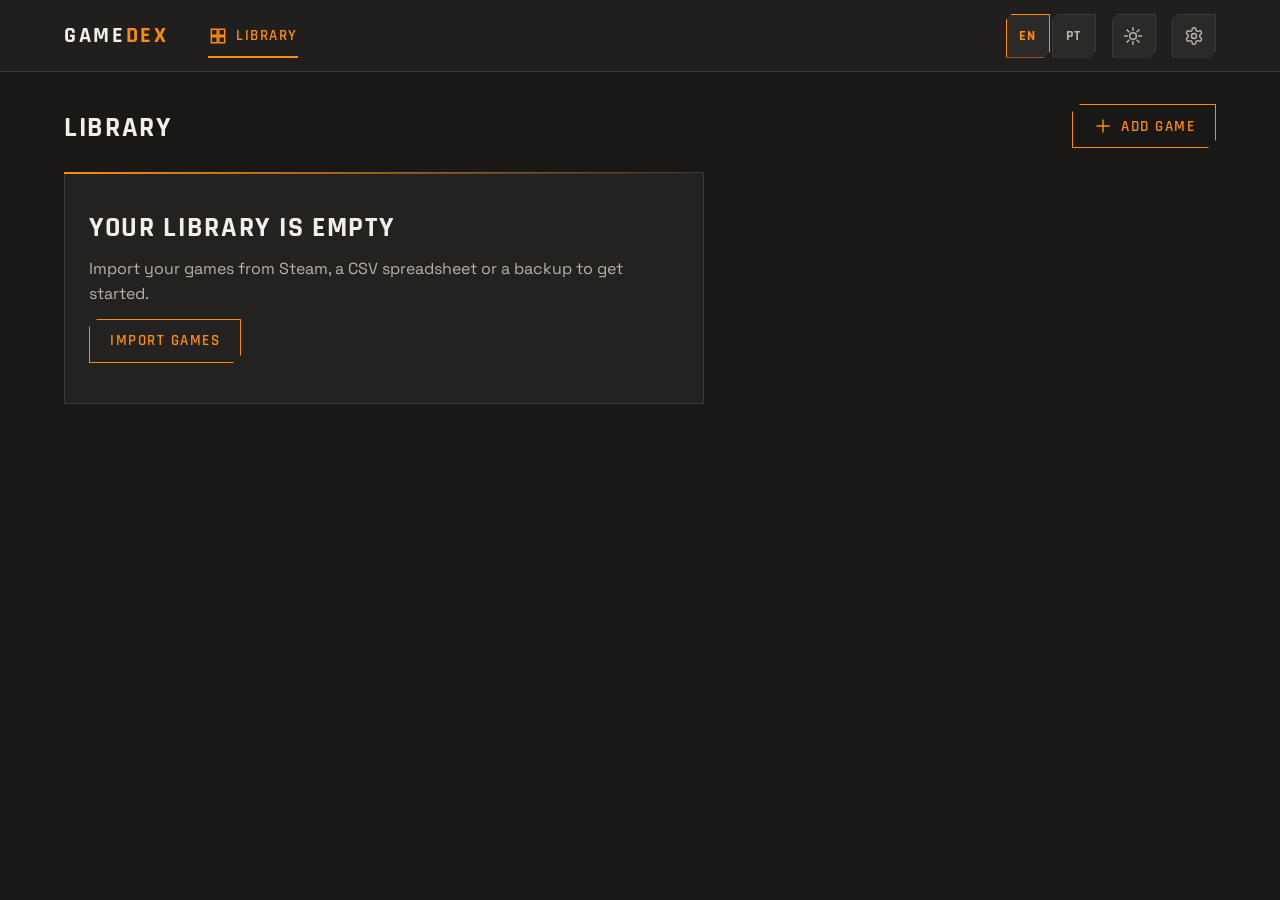
==== commit 0d7243ef: "Header: Importar e Ajustes num menu na engrenagem; ordem idioma, tema, menu Co-Authored-By: Claude S" ====
--- a/index.html
+++ b/index.html
@@ -22,19 +22,27 @@
         <svg class="icon" viewBox="0 0 24 24" aria-hidden="true" focusable="false"><path d="M4 4h7v7H4zM13 4h7v7h-7zM4 13h7v7H4zM13 13h7v7h-7z"/></svg>
         <span data-i18n="nav.library"></span>
       </a>
-      <a class="nav-link" href="#/import" data-route="import">
-        <svg class="icon" viewBox="0 0 24 24" aria-hidden="true" focusable="false"><path d="M12 16V4M7 9l5-5 5 5M4 16v4h16v-4"/></svg>
-        <span data-i18n="nav.import"></span>
-      </a>
     </nav>
     <div class="nav__right">
-      <div class="seg-toggle"><a class="icon-link cut-a-6 is-chamfered" href="#/settings" data-route="settings" aria-label="" title="" data-i18n-attr="aria-label:nav.settings;title:nav.settings">
-        <svg class="icon" viewBox="0 0 24 24" aria-hidden="true" focusable="false"><path d="M12.22 2h-.44a2 2 0 0 0-2 2v.18a2 2 0 0 1-1 1.73l-.43.25a2 2 0 0 1-2 0l-.15-.08a2 2 0 0 0-2.73.73l-.22.38a2 2 0 0 0 .73 2.73l.15.1a2 2 0 0 1 1 1.72v.51a2 2 0 0 1-1 1.74l-.15.09a2 2 0 0 0-.73 2.73l.22.38a2 2 0 0 0 2.73.73l.15-.08a2 2 0 0 1 2 0l.43.25a2 2 0 0 1 1 1.73V20a2 2 0 0 0 2 2h.44a2 2 0 0 0 2-2v-.18a2 2 0 0 1 1-1.73l.43-.25a2 2 0 0 1 2 0l.15.08a2 2 0 0 0 2.73-.73l.22-.39a2 2 0 0 0-.73-2.73l-.15-.08a2 2 0 0 1-1-1.74v-.5a2 2 0 0 1 1-1.74l.15-.09a2 2 0 0 0 .73-2.73l-.22-.38a2 2 0 0 0-2.73-.73l-.15.08a2 2 0 0 1-2 0l-.43-.25a2 2 0 0 1-1-1.73V4a2 2 0 0 0-2-2z"/><circle cx="12" cy="12" r="3"/></svg>
-      </a></div>
-      <div class="seg-toggle"><button type="button" class="cut-a-6 is-chamfered" data-theme-toggle aria-pressed="false"></button></div>
       <div class="lang-toggle" role="group">
         <button type="button" class="cut-a-6 is-chamfered" data-lang="en" aria-pressed="false">EN</button>
         <button type="button" class="cut-a-6 is-chamfered" data-lang="pt" aria-pressed="false">PT</button>
+      </div>
+      <div class="seg-toggle"><button type="button" class="cut-a-6 is-chamfered" data-theme-toggle aria-pressed="false"></button></div>
+      <div class="menu" data-menu>
+        <button type="button" class="icon-link cut-a-6 is-chamfered" data-menu-btn aria-expanded="false" aria-controls="nav-menu" aria-label="" title="" data-i18n-attr="aria-label:nav.menu;title:nav.menu">
+          <svg class="icon" viewBox="0 0 24 24" aria-hidden="true" focusable="false"><path d="M12.22 2h-.44a2 2 0 0 0-2 2v.18a2 2 0 0 1-1 1.73l-.43.25a2 2 0 0 1-2 0l-.15-.08a2 2 0 0 0-2.73.73l-.22.38a2 2 0 0 0 .73 2.73l.15.1a2 2 0 0 1 1 1.72v.51a2 2 0 0 1-1 1.74l-.15.09a2 2 0 0 0-.73 2.73l.22.38a2 2 0 0 0 2.73.73l.15-.08a2 2 0 0 1 2 0l.43.25a2 2 0 0 1 1 1.73V20a2 2 0 0 0 2 2h.44a2 2 0 0 0 2-2v-.18a2 2 0 0 1 1-1.73l.43-.25a2 2 0 0 1 2 0l.15.08a2 2 0 0 0 2.73-.73l.22-.39a2 2 0 0 0-.73-2.73l-.15-.08a2 2 0 0 1-1-1.74v-.5a2 2 0 0 1 1-1.74l.15-.09a2 2 0 0 0 .73-2.73l-.22-.38a2 2 0 0 0-2.73-.73l-.15.08a2 2 0 0 1-2 0l-.43-.25a2 2 0 0 1-1-1.73V4a2 2 0 0 0-2-2z"/><circle cx="12" cy="12" r="3"/></svg>
+        </button>
+        <div id="nav-menu" class="menu__panel panel" hidden>
+          <a class="menu__item" href="#/import" data-route="import">
+            <svg class="icon" viewBox="0 0 24 24" aria-hidden="true" focusable="false"><path d="M12 16V4M7 9l5-5 5 5M4 16v4h16v-4"/></svg>
+            <span data-i18n="nav.import"></span>
+          </a>
+          <a class="menu__item" href="#/settings" data-route="settings">
+            <svg class="icon" viewBox="0 0 24 24" aria-hidden="true" focusable="false"><path d="M4 7h10M18 7h2M4 17h2M10 17h10"/><circle cx="16" cy="7" r="2"/><circle cx="8" cy="17" r="2"/></svg>
+            <span data-i18n="nav.settings"></span>
+          </a>
+        </div>
       </div>
     </div>
   </header>
--- a/css/base.css
+++ b/css/base.css
@@ -100,10 +100,6 @@
 @media (max-width: 600px) {
   .nav { padding-inline: var(--sp-7); gap: var(--sp-5); }
   .wordmark { font-size: 20px; }
-  .nav__links {
-    position: fixed; inset: auto 0 0 0; z-index: 50; margin: 0;
-    background-color: var(--bg-secondary); border-top: 1px solid var(--border);
-  }
-  .nav__links > * { flex: 1; }
-  .shell { padding-inline: var(--sp-7); padding-bottom: calc(var(--sp-12) + 56px); }
+  .nav__links { display: none; }
+  .shell { padding-inline: var(--sp-7); padding-bottom: var(--sp-12); }
 }
--- a/css/components.css
+++ b/css/components.css
@@ -73,7 +73,8 @@
   transition: color var(--dur) var(--ease), border-color var(--dur) var(--ease), background-color var(--dur) var(--ease);
 }
 .icon-link:hover { background-color: var(--accent-dim); color: var(--text-primary); }
-.icon-link[aria-current="page"] { color: var(--accent-text); border-color: var(--accent); }
+.icon-link[aria-current="page"], .icon-link[data-current], .icon-link[aria-expanded="true"] { color: var(--accent-text); border-color: var(--accent); }
+.icon-link { cursor: pointer; font: inherit; }
 .lang-toggle button:hover, .seg-toggle button:hover { background-color: var(--accent-dim); }
 .lang-toggle button[aria-pressed="true"], .seg-toggle button[aria-pressed="true"] { color: var(--accent-text); border-color: var(--accent); }
 @media (max-width: 600px) { .lang-toggle button, .seg-toggle button { padding: 0 var(--sp-3); } }
@@ -300,3 +301,14 @@
 .form-error { color: var(--accent-text); }
 
 .view > *, .filters, .filters > * { min-width: 0; }
+
+/* ---- Menu da engrenagem ---- */
+.menu { position: relative; }
+.menu__panel { position: absolute; right: 0; top: calc(100% + var(--sp-4)); z-index: 60; min-width: 200px; padding: var(--sp-3); display: grid; gap: var(--sp-1); background-color: var(--surface); }
+.menu__item {
+  display: flex; align-items: center; gap: var(--sp-5); min-height: 44px; padding: 0 var(--sp-7);
+  font-family: var(--font-display); font-weight: 600; font-size: 15px; letter-spacing: 0.1em; text-transform: uppercase; line-height: 1;
+  color: var(--text-secondary);
+}
+.menu__item:hover { color: var(--text-primary); background-color: var(--accent-dim); }
+.menu__item[aria-current="page"] { color: var(--accent-text); }
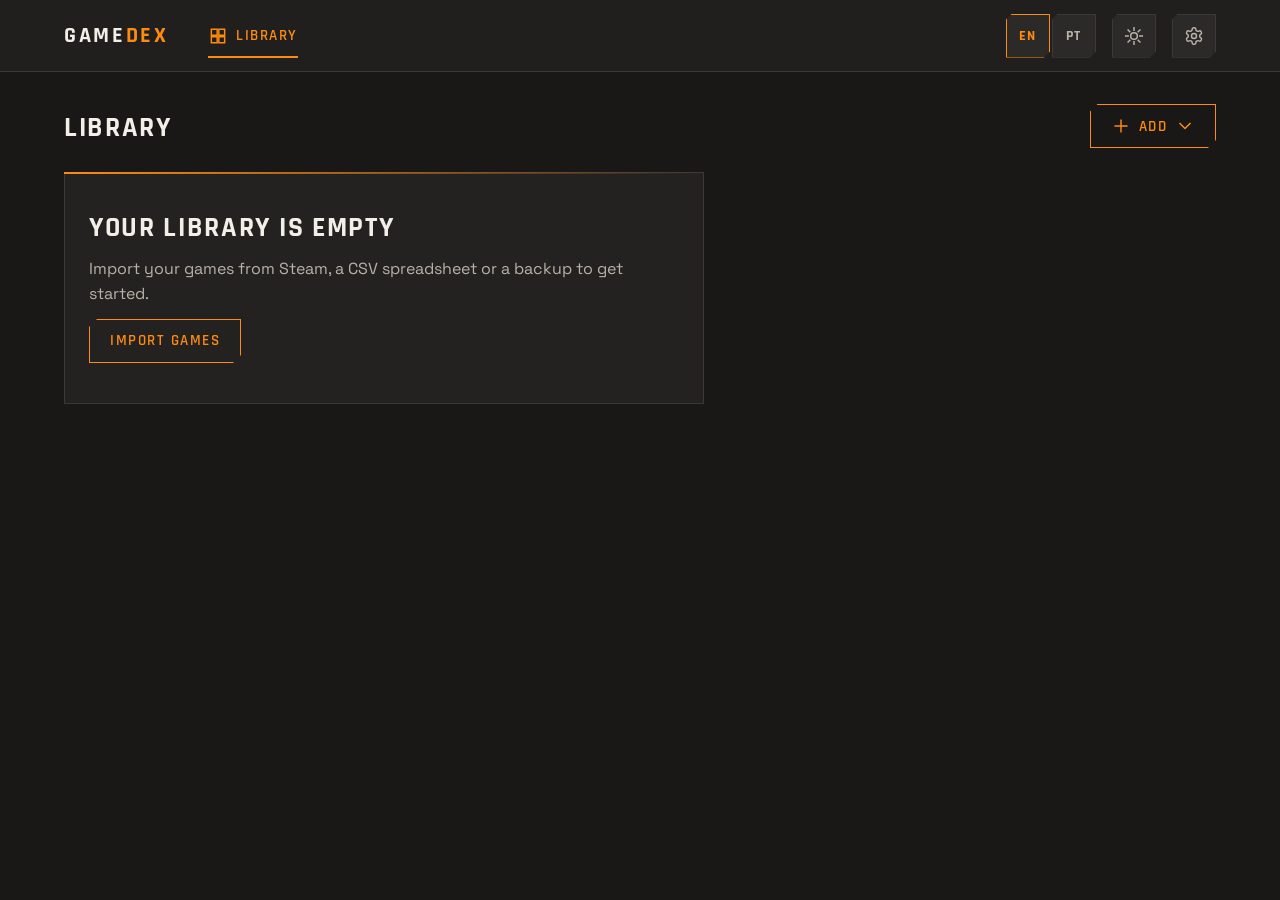
==== commit b1116a8a: "Menu Adicionar, Backup separado, Conectar Steam com teste e capas pelo SteamGridDB - Biblioteca: bot" ====
--- a/index.html
+++ b/index.html
@@ -38,6 +38,10 @@
             <svg class="icon" viewBox="0 0 24 24" aria-hidden="true" focusable="false"><path d="M12 16V4M7 9l5-5 5 5M4 16v4h16v-4"/></svg>
             <span data-i18n="nav.import"></span>
           </a>
+          <a class="menu__item" href="#/backup" data-route="backup">
+            <svg class="icon" viewBox="0 0 24 24" aria-hidden="true" focusable="false"><path d="M4 6c0-1.1 3.6-2 8-2s8 .9 8 2-3.6 2-8 2-8-.9-8-2zM4 6v12c0 1.1 3.6 2 8 2s8-.9 8-2V6M4 12c0 1.1 3.6 2 8 2s8-.9 8-2"/></svg>
+            <span data-i18n="nav.backup"></span>
+          </a>
           <a class="menu__item" href="#/settings" data-route="settings">
             <svg class="icon" viewBox="0 0 24 24" aria-hidden="true" focusable="false"><path d="M4 7h10M18 7h2M4 17h2M10 17h10"/><circle cx="16" cy="7" r="2"/><circle cx="8" cy="17" r="2"/></svg>
             <span data-i18n="nav.settings"></span>
--- a/css/components.css
+++ b/css/components.css
@@ -274,6 +274,7 @@
 .theme-switching, .theme-switching *, .theme-switching *::before, .theme-switching *::after { transition: none !important; }
 .seg-toggle { display: inline-flex; }
 .seg-toggle .icon { width: 20px; height: 20px; }
+.seg-toggle button { display: inline-flex; align-items: center; justify-content: center; }
 
 /* ---- Lojas criadas (Ajustes) ---- */
 .swatches { display: flex; flex-wrap: wrap; gap: var(--sp-3); }
@@ -312,3 +313,49 @@
 }
 .menu__item:hover { color: var(--text-primary); background-color: var(--accent-dim); }
 .menu__item[aria-current="page"] { color: var(--accent-text); }
+
+/* ---- Modos de visualização: capas grandes e lista ---- */
+.grid--large { grid-template-columns: repeat(auto-fill, minmax(260px, 1fr)); gap: 4px; }
+.grid--large .card__title { -webkit-line-clamp: 3; font-size: 18px; }
+.grid--large .card:hover .card__cover img, .grid--large .card:focus-within .card__cover img { transform: scale(1.02); }
+.list { display: grid; gap: 2px; margin: 0; padding: 0; list-style: none; }
+.lrow {
+  position: relative; display: grid; align-items: center; column-gap: var(--sp-7);
+  grid-template-columns: 40px minmax(0, 1fr) minmax(160px, auto) 110px 130px;
+  min-height: 64px; padding: var(--sp-4) var(--sp-7);
+  background-color: var(--surface); border: 1px solid var(--border);
+  transition: border-color var(--dur) var(--ease), background-color var(--dur) var(--ease);
+}
+.lrow:hover, .lrow:focus-within { background-color: var(--surface-2); border-color: var(--accent); }
+.lrow__cover { width: 40px; height: 60px; overflow: hidden; background-color: var(--bg-secondary); }
+.lrow__cover img { width: 100%; height: 100%; object-fit: cover; }
+.lrow__cover .cover-ph { padding: 0; font-size: 7px; line-height: 1.1; overflow: hidden; }
+.lrow__title {
+  font-family: var(--font-display); font-weight: 700; font-size: 16px; letter-spacing: 0.06em; text-transform: uppercase; line-height: 1.15;
+  min-width: 0; overflow-wrap: anywhere; display: -webkit-box; -webkit-line-clamp: 2; -webkit-box-orient: vertical; overflow: hidden;
+}
+.lrow__fav { color: var(--accent-text); margin-left: var(--sp-4); display: inline-block; vertical-align: middle; }
+.lrow__fav .icon { width: 16px; height: 16px; }
+.lrow__chips { display: flex; flex-wrap: wrap; gap: var(--sp-2); }
+.lrow__time, .lrow__last { margin: 0; text-align: right; }
+.lrow__link { position: absolute; inset: 0; z-index: 1; }
+@media (max-width: 600px) {
+  .grid--large { grid-template-columns: repeat(auto-fill, minmax(150px, 1fr)); }
+  .lrow {
+    grid-template-columns: 40px minmax(0, 1fr) auto; column-gap: var(--sp-6); row-gap: var(--sp-3);
+    grid-template-areas: "cover title title" "cover chips time";
+  }
+  .lrow__cover { grid-area: cover; align-self: start; }
+  .lrow__title { grid-area: title; }
+  .lrow__chips { grid-area: chips; }
+  .lrow__time { grid-area: time; align-self: end; }
+  .lrow__last { display: none; }
+}
+
+/* ---- Botão Adicionar com menu (Biblioteca) ---- */
+.view-head .menu { flex: none; }
+.menu__panel--add { min-width: 280px; }
+.menu__item--two { align-items: flex-start; padding-block: var(--sp-4); min-height: 56px; text-transform: none; letter-spacing: 0.04em; }
+.menu__item--two .icon { margin-top: 2px; flex: none; }
+.menu__item--two > span { display: grid; gap: 2px; }
+.menu__title { font-family: var(--font-display); font-weight: 600; font-size: 15px; letter-spacing: 0.1em; text-transform: uppercase; color: var(--text-primary); }
